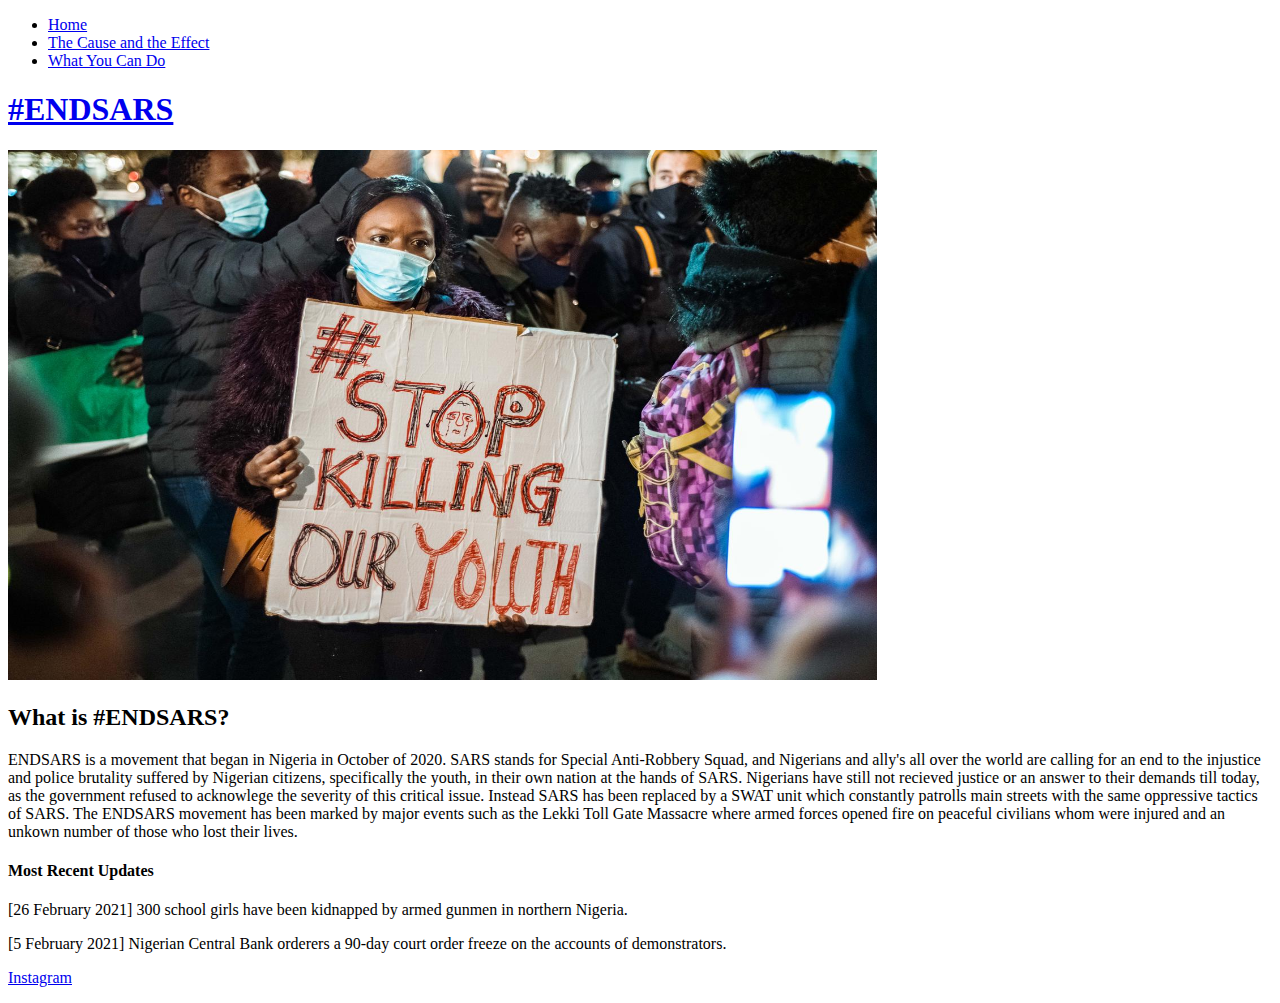
==== index.html @ 7052588c "fixed files" ====
<!DOCTYPE html>
<html lang="en" dir="ltr">
  <head>
    <meta charset="utf-8">
    <link rel="stylesheet" href="styles.css">
    <title>ENDSARS</title>
  </head>
  <body>

    <div id="main-container">
      <div class="menu">
        <nav>
           <ul>
               <li><a href = "index.html">Home</a></li>
               <li><a href = "cause-effect.html">The Cause and the Effect</a></li>
               <li><a href = "action.html">What You Can Do</a></li>
           </ul>
        </nav>
      </div>

      <div id="footer">

      </div>

      <div id="main-content">

        <div class="header">
          <div id="header2">
            <h1><a href = "index.html">#ENDSARS</a></h1>
          </div>
        </div>
        <div id="content-spacing">

          <div id="content">
            <div class="img-txt" id="main-image">
              <img src="EndSars4.jpg" width="869" height="530">
            </div>
              <h2>What is #ENDSARS?</h2>
              <p>
                 ENDSARS is a movement that began in Nigeria in October of 2020.
                 SARS stands for Special Anti-Robbery Squad, and Nigerians and
                 ally's all over the world are calling for an end to the injustice
                 and police brutality suffered by Nigerian citizens,
                 specifically the youth, in their own nation at the hands of SARS.
                 Nigerians have still not recieved justice or an answer to their
                 demands till today, as the government refused to acknowlege the
                 severity of this critical issue. Instead SARS has been replaced
                 by a SWAT unit which constantly patrolls main streets with the
                 same oppressive tactics of SARS. The ENDSARS movement has been
                 marked by major events such as the Lekki Toll Gate Massacre where
                 armed forces opened fire on peaceful civilians whom were injured
                 and an unkown number of those who lost their lives.
              </p>

              <div class="img-txt">
                <h4>Most Recent Updates</h4>
                <p id="side-text">[26 February 2021] 300 school girls have been kidnapped by armed gunmen
                  in northern Nigeria.</p>
                <p id="side-text">[5 February 2021] Nigerian Central Bank orderers a 90-day court
                  order freeze on the accounts of demonstrators.</p>
              </div>
            </div>
          </div>
        </div>
      </div>


      <div id="bottom-nav">
        <p class="bottom-button"><a href="https://www.instagram.com/endsarsnyc/?hl=en" target="_blank">Instagram</a></p>
      </div>

      <div id="back-to-top">

      </div>

  </body>
</html>
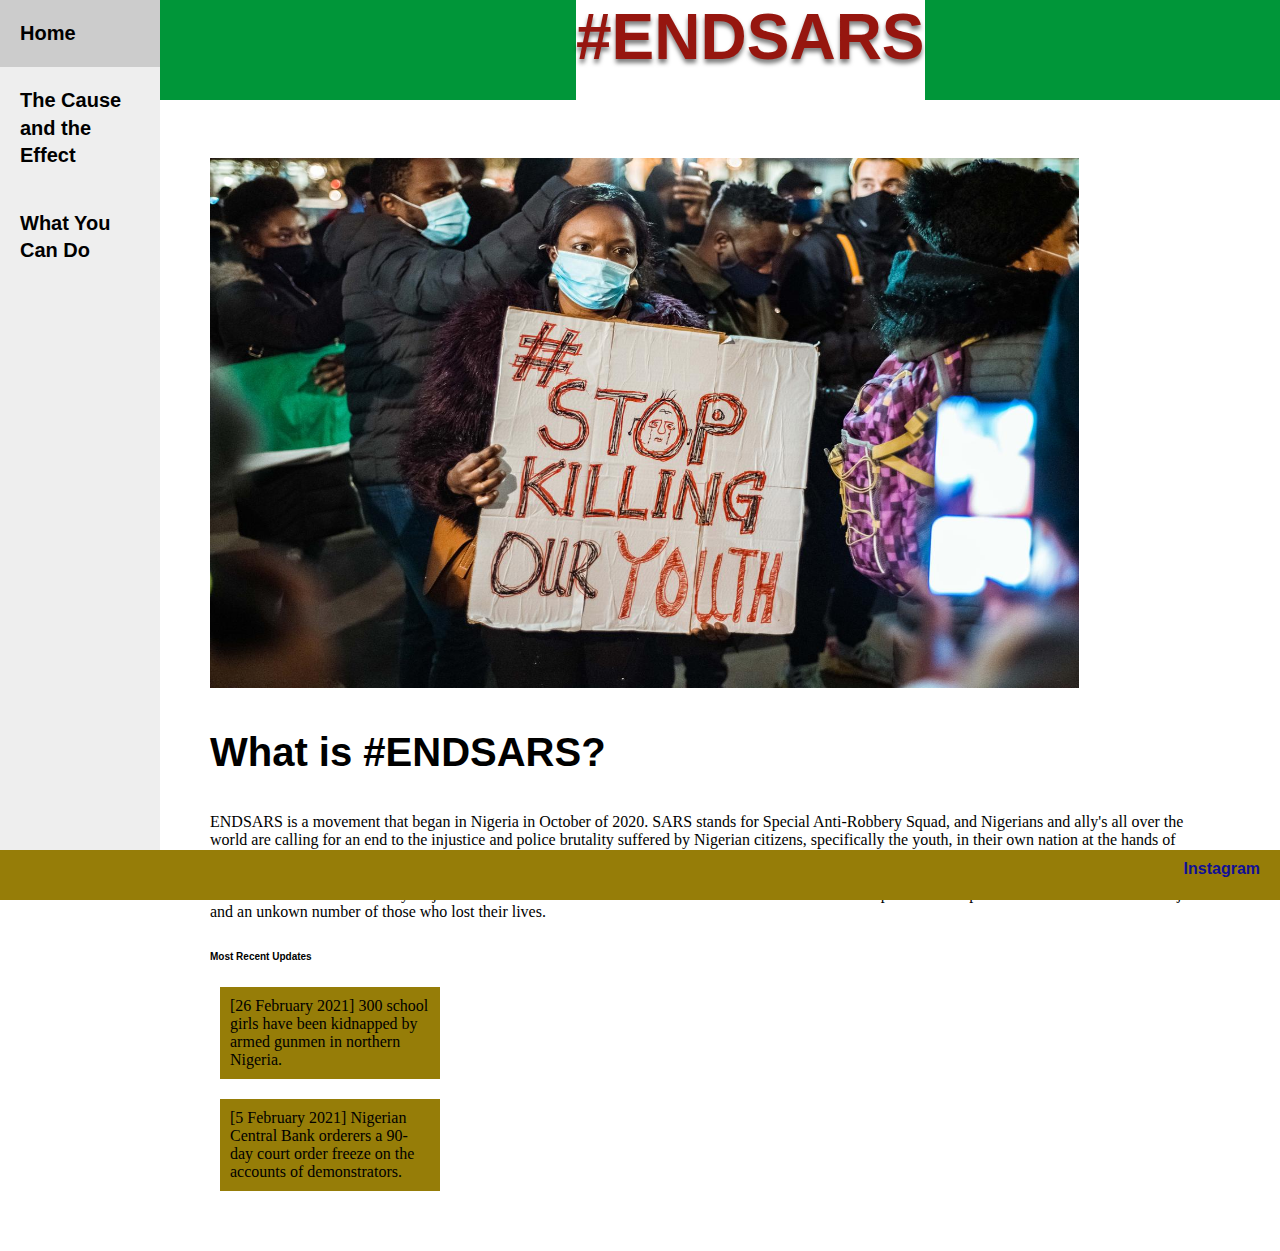
==== commit db1d0156: "more fixes" ====
--- a/index.html
+++ b/index.html
@@ -2,7 +2,7 @@
 <html lang="en" dir="ltr">
   <head>
     <meta charset="utf-8">
-    <link rel="stylesheet" href="styles.css">
+    <link rel="stylesheet" href="style.css">
     <title>ENDSARS</title>
   </head>
   <body>
@@ -18,10 +18,6 @@
         </nav>
       </div>
 
-      <div id="footer">
-
-      </div>
-
       <div id="main-content">
 
         <div class="header">
@@ -31,26 +27,28 @@
         </div>
         <div id="content-spacing">
 
-          <div id="content">
-            <div class="img-txt" id="main-image">
-              <img src="EndSars4.jpg" width="869" height="530">
+          <div class="content">
+            <div class="img.txt"
+              <div id="main-image">
+                <img src="EndSars4.jpg" width="869" height="530">
+                <h2>What is #ENDSARS?</h2>
+                <p>
+                   ENDSARS is a movement that began in Nigeria in October of 2020.
+                   SARS stands for Special Anti-Robbery Squad, and Nigerians and
+                   ally's all over the world are calling for an end to the injustice
+                   and police brutality suffered by Nigerian citizens,
+                   specifically the youth, in their own nation at the hands of SARS.
+                   Nigerians have still not recieved justice or an answer to their
+                   demands till today, as the government refused to acknowlege the
+                   severity of this critical issue. Instead SARS has been replaced
+                   by a SWAT unit which constantly patrolls main streets with the
+                   same oppressive tactics of SARS. The ENDSARS movement has been
+                   marked by major events such as the Lekki Toll Gate Massacre where
+                   armed forces opened fire on peaceful civilians whom were injured
+                   and an unkown number of those who lost their lives.
+                </p>
+              </div>
             </div>
-              <h2>What is #ENDSARS?</h2>
-              <p>
-                 ENDSARS is a movement that began in Nigeria in October of 2020.
-                 SARS stands for Special Anti-Robbery Squad, and Nigerians and
-                 ally's all over the world are calling for an end to the injustice
-                 and police brutality suffered by Nigerian citizens,
-                 specifically the youth, in their own nation at the hands of SARS.
-                 Nigerians have still not recieved justice or an answer to their
-                 demands till today, as the government refused to acknowlege the
-                 severity of this critical issue. Instead SARS has been replaced
-                 by a SWAT unit which constantly patrolls main streets with the
-                 same oppressive tactics of SARS. The ENDSARS movement has been
-                 marked by major events such as the Lekki Toll Gate Massacre where
-                 armed forces opened fire on peaceful civilians whom were injured
-                 and an unkown number of those who lost their lives.
-              </p>
 
               <div class="img-txt">
                 <h4>Most Recent Updates</h4>
@@ -59,6 +57,7 @@
                 <p id="side-text">[5 February 2021] Nigerian Central Bank orderers a 90-day court
                   order freeze on the accounts of demonstrators.</p>
               </div>
+              
             </div>
           </div>
         </div>
--- a/style.css
+++ b/style.css
@@ -0,0 +1,172 @@
+body {
+  height: 100%;
+  padding: 0px:
+  margin: 0px;
+}
+
+html {
+  height: 100%;
+  padding: 0px:
+  margin: 0px;
+}
+
+#main-container {
+  height: 100%;
+}
+
+#main-content {
+  padding-left: 152px;
+}
+
+.content {
+  display: flex;
+}
+
+.menu {
+  width: 160px;
+  height: 100%;
+  position: fixed;
+  top: 0px;
+  left: 0px;
+  background-color: #eee;
+}
+
+.menu a {
+  text-decoration: none;
+  padding: 20px;
+  display: block;
+  font-family: 'Antonio', sans-serif;
+  font-style: normal;
+  font-weight: bold;
+  font-size: 20px;
+  line-height: 137%;
+  color: #000;
+}
+
+.menu a:hover {
+  background-color: #ccc;
+}
+
+ul {
+  list-style-type: none;
+  padding: 0;
+  margin: 0;
+}
+
+.header {
+  height: 100px;
+  width: 100%;
+  top: 0px;
+  position: fixed;
+  text-align: center;
+  background: #009639;
+  text-decoration: none;
+
+}
+
+.header a {
+  text-decoration: none;
+  color: #96160F;
+}
+
+#header2 {
+  position: fixed;
+  background-color: #fff;
+  height: 100px;
+  left: 45%;
+  text-align: center;
+}
+
+#main-image {
+  box-sizing: border-box;
+  object-fit: cover;
+  padding: 0;
+  margin: 0;
+
+}
+
+h1 {
+  font-family: 'Antonio', sans-serif;
+  font-style: normal;
+  font-weight: bold;
+  font-size: 64px;
+  text-shadow: 0px 4px 4px rgba(0, 0, 0, 0.5);
+  padding: 0;
+  margin: 0;
+}
+
+h2 {
+  font-family: 'Antonio', sans-serif;
+  font-style: normal;
+  font-weight: bold;
+  font-size: 40px;
+  line-height: 137%;
+}
+
+h4 {
+  font-family: 'Antonio', sans-serif;
+  font-style: normal;
+  font-weight: bold;
+  font-size: 10px;
+  line-height: 137%;
+}
+
+#horizontal-text {
+  background-color: #967D08;
+  width: 300px;
+  height: 110px;
+
+}
+
+#content {
+  /* text-align: right; */
+}
+#side-text {
+  background-color: #967D08;
+  display: flex;
+  flex-direction: column;
+  padding: 10px;
+  margin: 10px;
+  right: 0px;
+  width: 200px;
+}
+
+.img-txt {
+  display: flex;
+  flex-direction: column;
+  justify-content: flex-end;
+  /* display: inline; */
+  width: 300px;
+  padding: 0;
+  margin: 0;
+}
+
+#content-spacing {
+  padding: 150px 50px 50px 50px;
+}
+
+#bottom-nav {
+  background-color: #967D08;
+  text-align: right;
+  padding: 10px;
+  height: 30px;
+  width: 100%;
+  bottom: 0px;
+  position: fixed;
+  right: 0px;
+}
+
+.bottom-button {
+  display: inline;
+}
+
+.bottom-button a {
+  text-decoration: none;
+  font-family: 'Antonio', sans-serif;
+  font-style: normal;
+  font-weight: bold;
+  color: #100F96;
+  padding-right: 10px;
+  padding-top: 30px;
+  /* margin: 10px; */
+}
